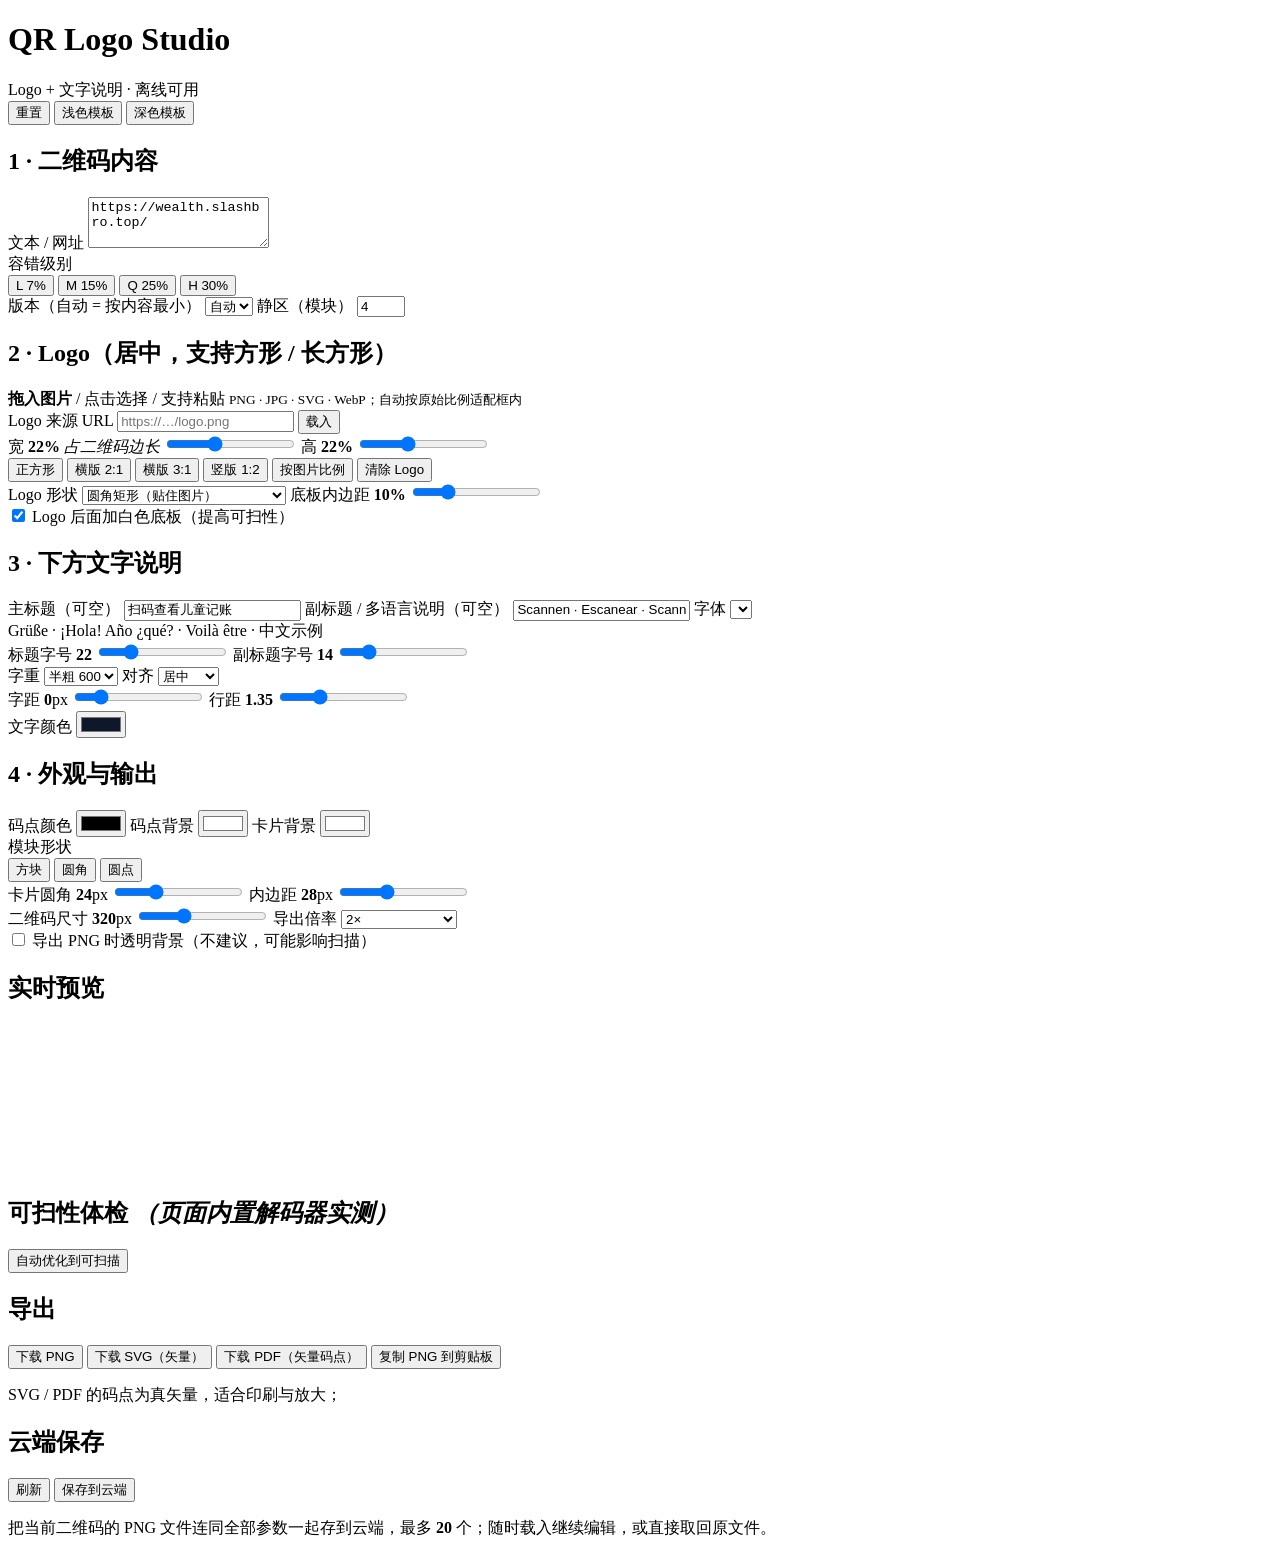
==== src/index.html @ e9919bd8 "QR Logo Studio: 带 Logo 与多语言文字说明的二维码生成器（含云端保存）" ====
<!DOCTYPE html>
<html lang="zh-CN">
<head>
<meta charset="utf-8">
<meta name="viewport" content="width=device-width, initial-scale=1">
<title>QR Logo Studio · 带 Logo 与文字说明的二维码生成器</title>
<style>/*__CSS__*/</style>
</head>
<body>
<header class="topbar">
  <div class="brand">
    <span class="dot"></span>
    <h1>QR Logo Studio</h1>
    <span class="tag">Logo + 文字说明 · 离线可用</span>
  </div>
  <div class="topbar-actions">
    <button id="btnReset" class="ghost">重置</button>
    <button id="btnPresetLight" class="ghost">浅色模板</button>
    <button id="btnPresetDark" class="ghost">深色模板</button>
  </div>
</header>

<main class="layout">
  <!-- ================= 左：控制面板 ================= -->
  <section class="panel">
    <div class="card">
      <h2>1 · 二维码内容</h2>
      <label class="field">
        <span class="label">文本 / 网址</span>
        <textarea id="content" rows="3" spellcheck="false" placeholder="https://example.com">https://wealth.slashbro.top/</textarea>
      </label>
      <div class="row">
        <label class="field grow">
          <span class="label">容错级别 <em id="eccHint"></em></span>
          <div class="segmented" id="eccSeg">
            <button data-v="L">L 7%</button>
            <button data-v="M">M 15%</button>
            <button data-v="Q">Q 25%</button>
            <button data-v="H" class="on">H 30%</button>
          </div>
        </label>
      </div>
      <div class="row">
        <label class="field grow">
          <span class="label">版本（自动 = 按内容最小）</span>
          <select id="version"><option value="0">自动</option></select>
        </label>
        <label class="field grow">
          <span class="label">静区（模块）</span>
          <input type="number" id="quiet" value="4" min="0" max="10" step="1">
        </label>
      </div>
    </div>

    <div class="card">
      <h2>2 · Logo（居中，支持方形 / 长方形）</h2>
      <div id="drop" class="drop">
        <input type="file" id="logoFile" accept="image/*" hidden>
        <div class="drop-inner">
          <span><b>拖入图片</b> / <span class="link" id="pickLogo">点击选择</span> / 支持粘贴</span>
          <small>PNG · JPG · SVG · WebP；自动按原始比例适配框内</small>
        </div>
        <img id="logoThumb" alt="" hidden>
      </div>
      <div class="row">
        <label class="field grow">
          <span class="label">Logo 来源 URL</span>
          <input type="url" id="logoUrl" placeholder="https://…/logo.png">
        </label>
        <button id="btnLoadUrl" class="ghost self-end">载入</button>
      </div>
      <div class="row">
        <label class="field grow">
          <span class="label">宽 <b id="lwVal">22%</b> <em>占二维码边长</em></span>
          <input type="range" id="logoW" min="0" max="60" step="1" value="22">
        </label>
        <label class="field grow">
          <span class="label">高 <b id="lhVal">22%</b></span>
          <input type="range" id="logoH" min="0" max="60" step="1" value="22">
        </label>
      </div>
      <div class="row wrap">
        <button class="chip" data-ratio="square">正方形</button>
        <button class="chip" data-ratio="wide">横版 2:1</button>
        <button class="chip" data-ratio="wide3">横版 3:1</button>
        <button class="chip" data-ratio="tall">竖版 1:2</button>
        <button class="chip" data-ratio="fit">按图片比例</button>
        <button class="chip" data-ratio="clear">清除 Logo</button>
      </div>
      <div class="row">
        <label class="field grow">
          <span class="label">Logo 形状 <em id="shapeHint"></em></span>
          <select id="logoShape">
            <option value="none">原始（不裁剪，保留图片比例）</option>
            <option value="round" selected>圆角矩形（贴住图片）</option>
            <option value="square">正方形（图片居中留白）</option>
            <option value="circle">圆形（居中裁切，头像式）</option>
          </select>
        </label>
        <label class="field grow">
          <span class="label">底板内边距 <b id="lpadVal">10%</b></span>
          <input type="range" id="logoPad" min="0" max="40" step="1" value="10">
        </label>
      </div>
      <label class="check"><input type="checkbox" id="logoPlate" checked> Logo 后面加白色底板（提高可扫性）</label>
    </div>

    <div class="card">
      <h2>3 · 下方文字说明</h2>
      <label class="field">
        <span class="label">主标题（可空）</span>
        <input type="text" id="title" value="扫码查看儿童记账">
      </label>
      <label class="field">
        <span class="label">副标题 / 多语言说明（可空）</span>
        <input type="text" id="subtitle" value="Scannen · Escanear · Scannen · スキャン">
      </label>
      <label class="field">
        <span class="label">字体</span>
        <select id="fontFamily"></select>
      </label>
      <div class="fontsample" id="fontSample">Grüße · ¡Hola! Año ¿qué? · Voilà être · 中文示例</div>
      <div class="row">
        <label class="field grow">
          <span class="label">标题字号 <b id="tsVal">22</b></span>
          <input type="range" id="titleSize" min="8" max="72" step="1" value="22">
        </label>
        <label class="field grow">
          <span class="label">副标题字号 <b id="ssVal">14</b></span>
          <input type="range" id="subSize" min="6" max="48" step="1" value="14">
        </label>
      </div>
      <div class="row">
        <label class="field grow">
          <span class="label">字重</span>
          <select id="weight">
            <option value="300">细体 300</option>
            <option value="400">常规 400</option>
            <option value="500">中等 500</option>
            <option value="600" selected>半粗 600</option>
            <option value="700">粗体 700</option>
            <option value="900">特粗 900</option>
          </select>
        </label>
        <label class="field grow">
          <span class="label">对齐</span>
          <select id="align">
            <option value="center" selected>居中</option>
            <option value="left">左对齐</option>
            <option value="right">右对齐</option>
          </select>
        </label>
      </div>
      <div class="row">
        <label class="field grow">
          <span class="label">字距 <b id="lsVal">0</b>px</span>
          <input type="range" id="letterSpacing" min="-2" max="10" step="0.5" value="0">
        </label>
        <label class="field grow">
          <span class="label">行距 <b id="lhXVal">1.35</b></span>
          <input type="range" id="lineHeight" min="1" max="2.2" step="0.05" value="1.35">
        </label>
      </div>
      <label class="field">
        <span class="label">文字颜色</span>
        <input type="color" id="textColor" value="#0f172a">
      </label>
    </div>

    <div class="card">
      <h2>4 · 外观与输出</h2>
      <div class="row">
        <label class="field grow">
          <span class="label">码点颜色</span>
          <input type="color" id="fgColor" value="#000000">
        </label>
        <label class="field grow">
          <span class="label">码点背景</span>
          <input type="color" id="bgColor" value="#ffffff">
        </label>
        <label class="field grow">
          <span class="label">卡片背景</span>
          <input type="color" id="cardColor" value="#ffffff">
        </label>
      </div>
      <label class="field">
        <span class="label">模块形状</span>
        <div class="segmented" id="dotSeg">
          <button data-v="square" class="on">方块</button>
          <button data-v="round">圆角</button>
          <button data-v="dots">圆点</button>
        </div>
      </label>
      <div class="row">
        <label class="field grow">
          <span class="label">卡片圆角 <b id="crVal">24</b>px</span>
          <input type="range" id="cardRadius" min="0" max="80" step="1" value="24">
        </label>
        <label class="field grow">
          <span class="label">内边距 <b id="cpVal">28</b>px</span>
          <input type="range" id="cardPad" min="0" max="80" step="1" value="28">
        </label>
      </div>
      <div class="row">
        <label class="field grow">
          <span class="label">二维码尺寸 <b id="qsVal">320</b>px</span>
          <input type="range" id="qrSize" min="160" max="640" step="8" value="320">
        </label>
        <label class="field grow">
          <span class="label">导出倍率</span>
          <select id="exportScale">
            <option value="1">1×（跟随尺寸）</option>
            <option value="2" selected>2×</option>
            <option value="3">3×</option>
            <option value="4">4×</option>
          </select>
        </label>
      </div>
      <label class="check"><input type="checkbox" id="transparentBg"> 导出 PNG 时透明背景（不建议，可能影响扫描）</label>
    </div>
  </section>

  <!-- ================= 右：预览与体检 ================= -->
  <section class="stage">
    <div class="card preview-card">
      <div class="preview-head">
        <h2>实时预览</h2>
        <div class="preview-meta" id="previewMeta"></div>
      </div>
      <div class="canvas-wrap"><canvas id="preview"></canvas></div>
    </div>

    <div class="card">
      <div class="preview-head">
        <h2>可扫性体检 <em>（页面内置解码器实测）</em></h2>
        <button id="btnAutoFix" class="primary sm">自动优化到可扫描</button>
      </div>
      <ul class="checks" id="checks"></ul>
      <p class="note" id="pdfNote" hidden></p>
    </div>

    <div class="card">
      <h2>导出</h2>
      <div class="row wrap">
        <button id="btnPng" class="primary">下载 PNG</button>
        <button id="btnSvg" class="primary">下载 SVG（矢量）</button>
        <button id="btnPdf" class="primary">下载 PDF（矢量码点）</button>
        <button id="btnCopy" class="ghost">复制 PNG 到剪贴板</button>
      </div>
      <p class="note">SVG / PDF 的码点为真矢量，适合印刷与放大；<span id="vectorNote"></span></p>
    </div>
  </section>
</main>

<section class="cloud-wrap">
  <div class="card cloud-card">
    <div class="preview-head">
      <h2>云端保存 <em id="cloudCount"></em></h2>
      <div class="cloud-head-actions">
        <button id="btnRefreshCloud" class="ghost sm">刷新</button>
        <button id="btnSaveCloud" class="primary sm">保存到云端</button>
      </div>
    </div>
    <p class="note">把当前二维码的 PNG 文件连同全部参数一起存到云端，最多 <b>20</b> 个；随时载入继续编辑，或直接取回原文件。</p>
    <p class="note cloud-status" id="cloudStatus" hidden></p>
    <div id="cloudList" class="cloud-list"></div>
  </div>
</section>
</main>

<div id="toast" class="toast" hidden></div>

<script>/*__LIB_QRCODE__*/</script>
<script>/*__LIB_JSQR__*/</script>
<script>/*__APP__*/</script>
</body>
</html>
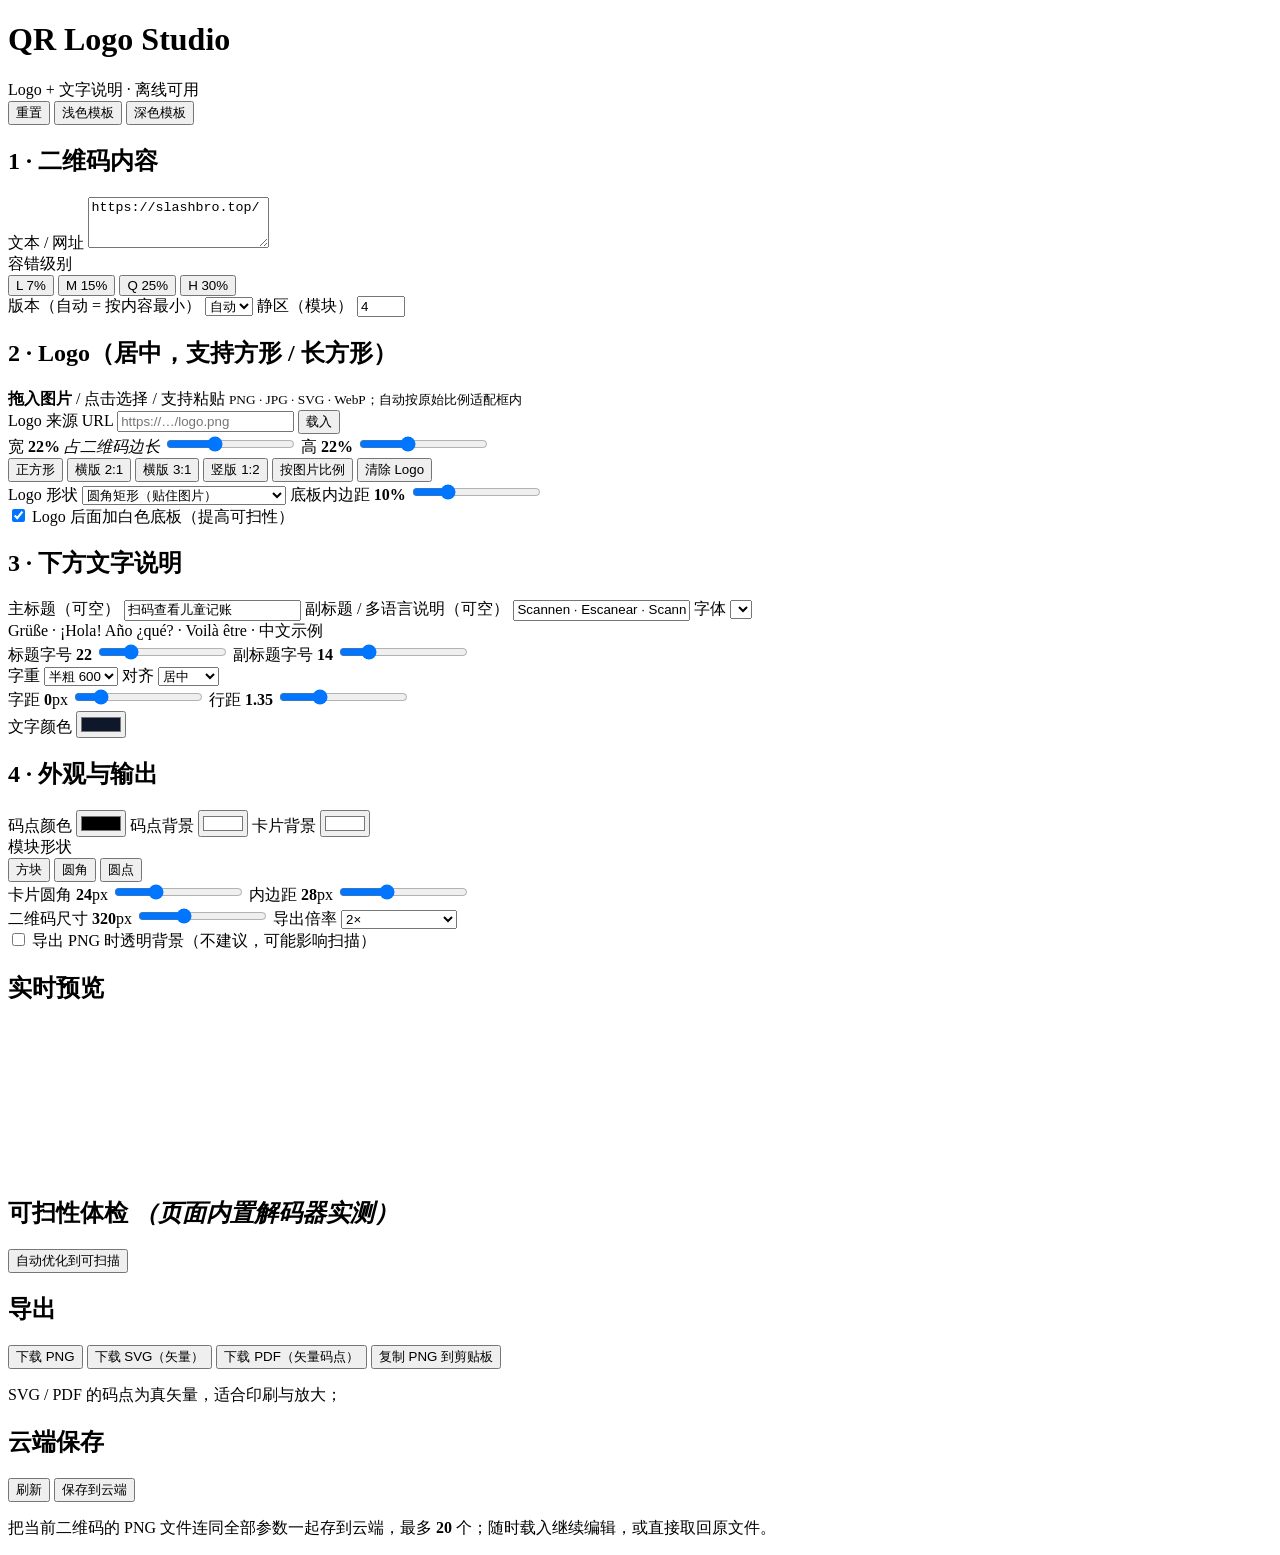
==== commit 7ea8c69b: "默认二维码内容改为 https://slashbro.top/" ====
--- a/src/index.html
+++ b/src/index.html
@@ -27,7 +27,7 @@
       <h2>1 · 二维码内容</h2>
       <label class="field">
         <span class="label">文本 / 网址</span>
-        <textarea id="content" rows="3" spellcheck="false" placeholder="https://example.com">https://wealth.slashbro.top/</textarea>
+        <textarea id="content" rows="3" spellcheck="false" placeholder="https://example.com">https://slashbro.top/</textarea>
       </label>
       <div class="row">
         <label class="field grow">
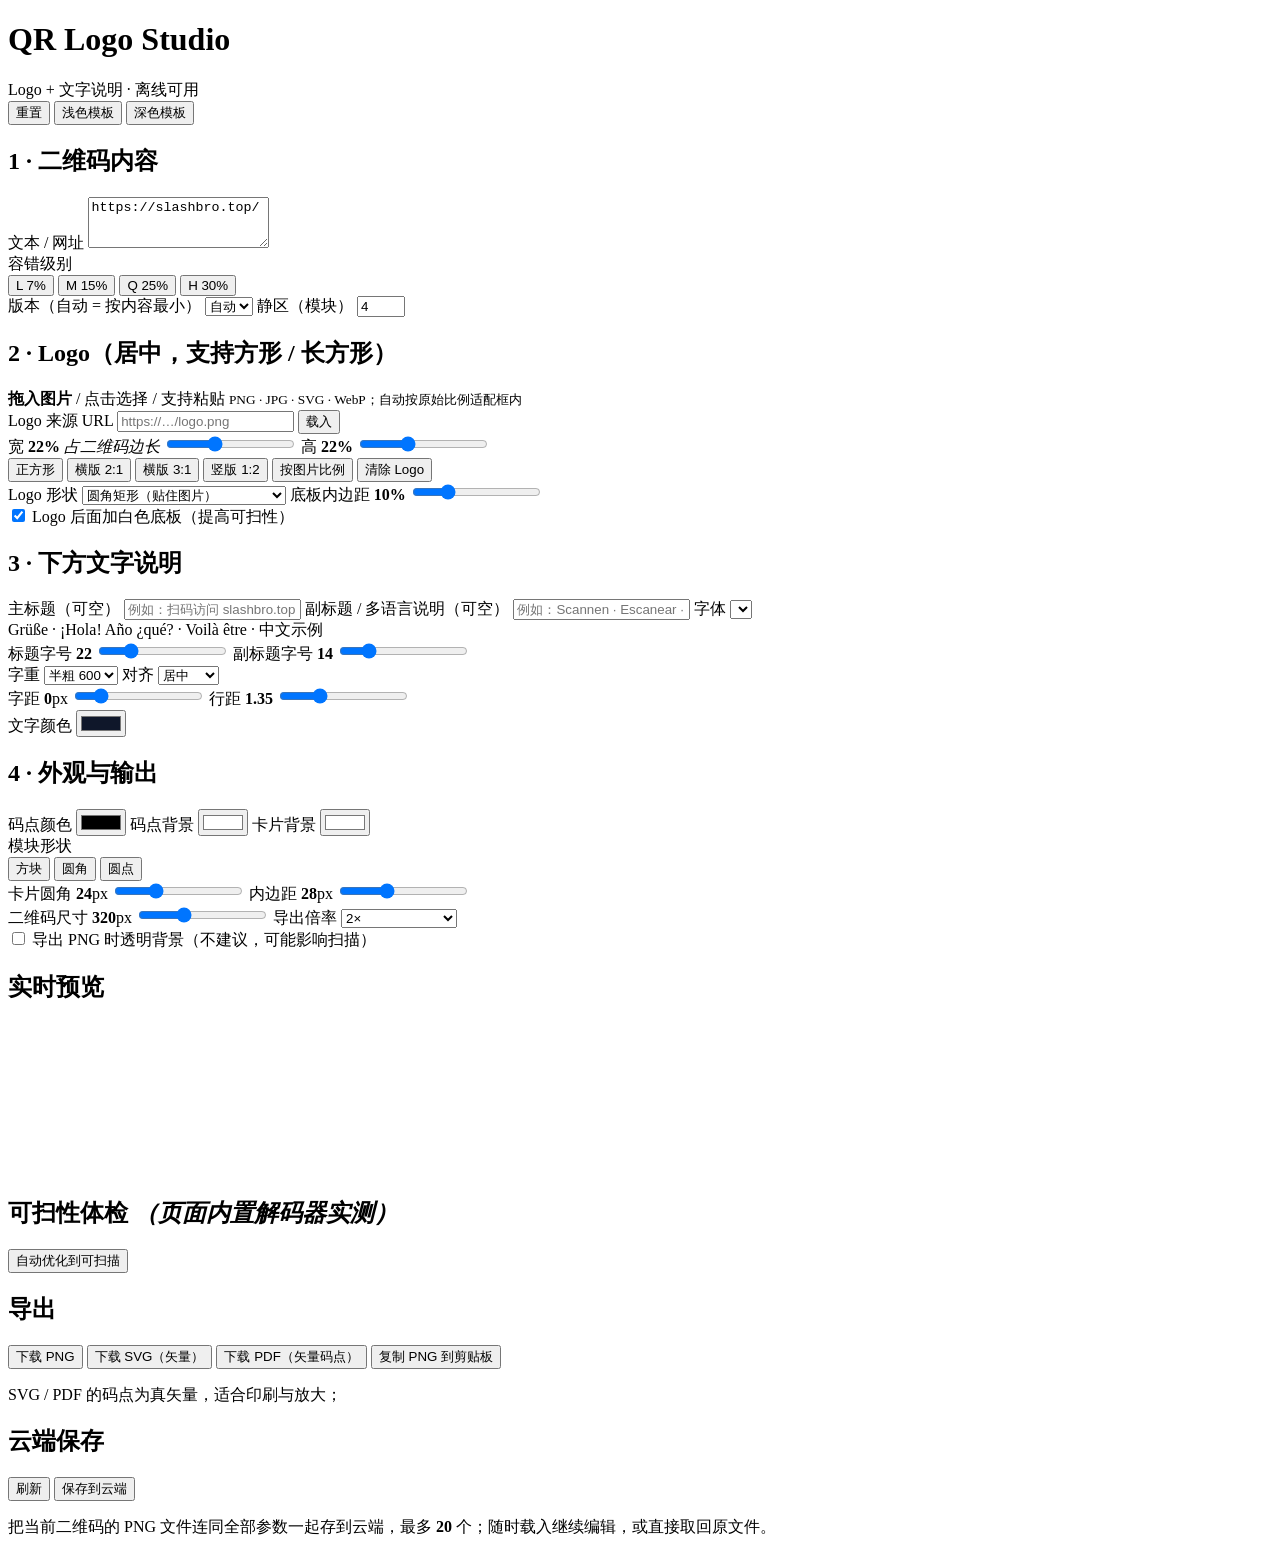
==== commit 130e2973: "默认文案留空（改由用户自填），并加上占位提示" ====
--- a/src/index.html
+++ b/src/index.html
@@ -109,11 +109,11 @@
       <h2>3 · 下方文字说明</h2>
       <label class="field">
         <span class="label">主标题（可空）</span>
-        <input type="text" id="title" value="扫码查看儿童记账">
+        <input type="text" id="title" value="" placeholder="例如：扫码访问 slashbro.top">
       </label>
       <label class="field">
         <span class="label">副标题 / 多语言说明（可空）</span>
-        <input type="text" id="subtitle" value="Scannen · Escanear · Scannen · スキャン">
+        <input type="text" id="subtitle" value="" placeholder="例如：Scannen · Escanear · Scan · 扫描">
       </label>
       <label class="field">
         <span class="label">字体</span>
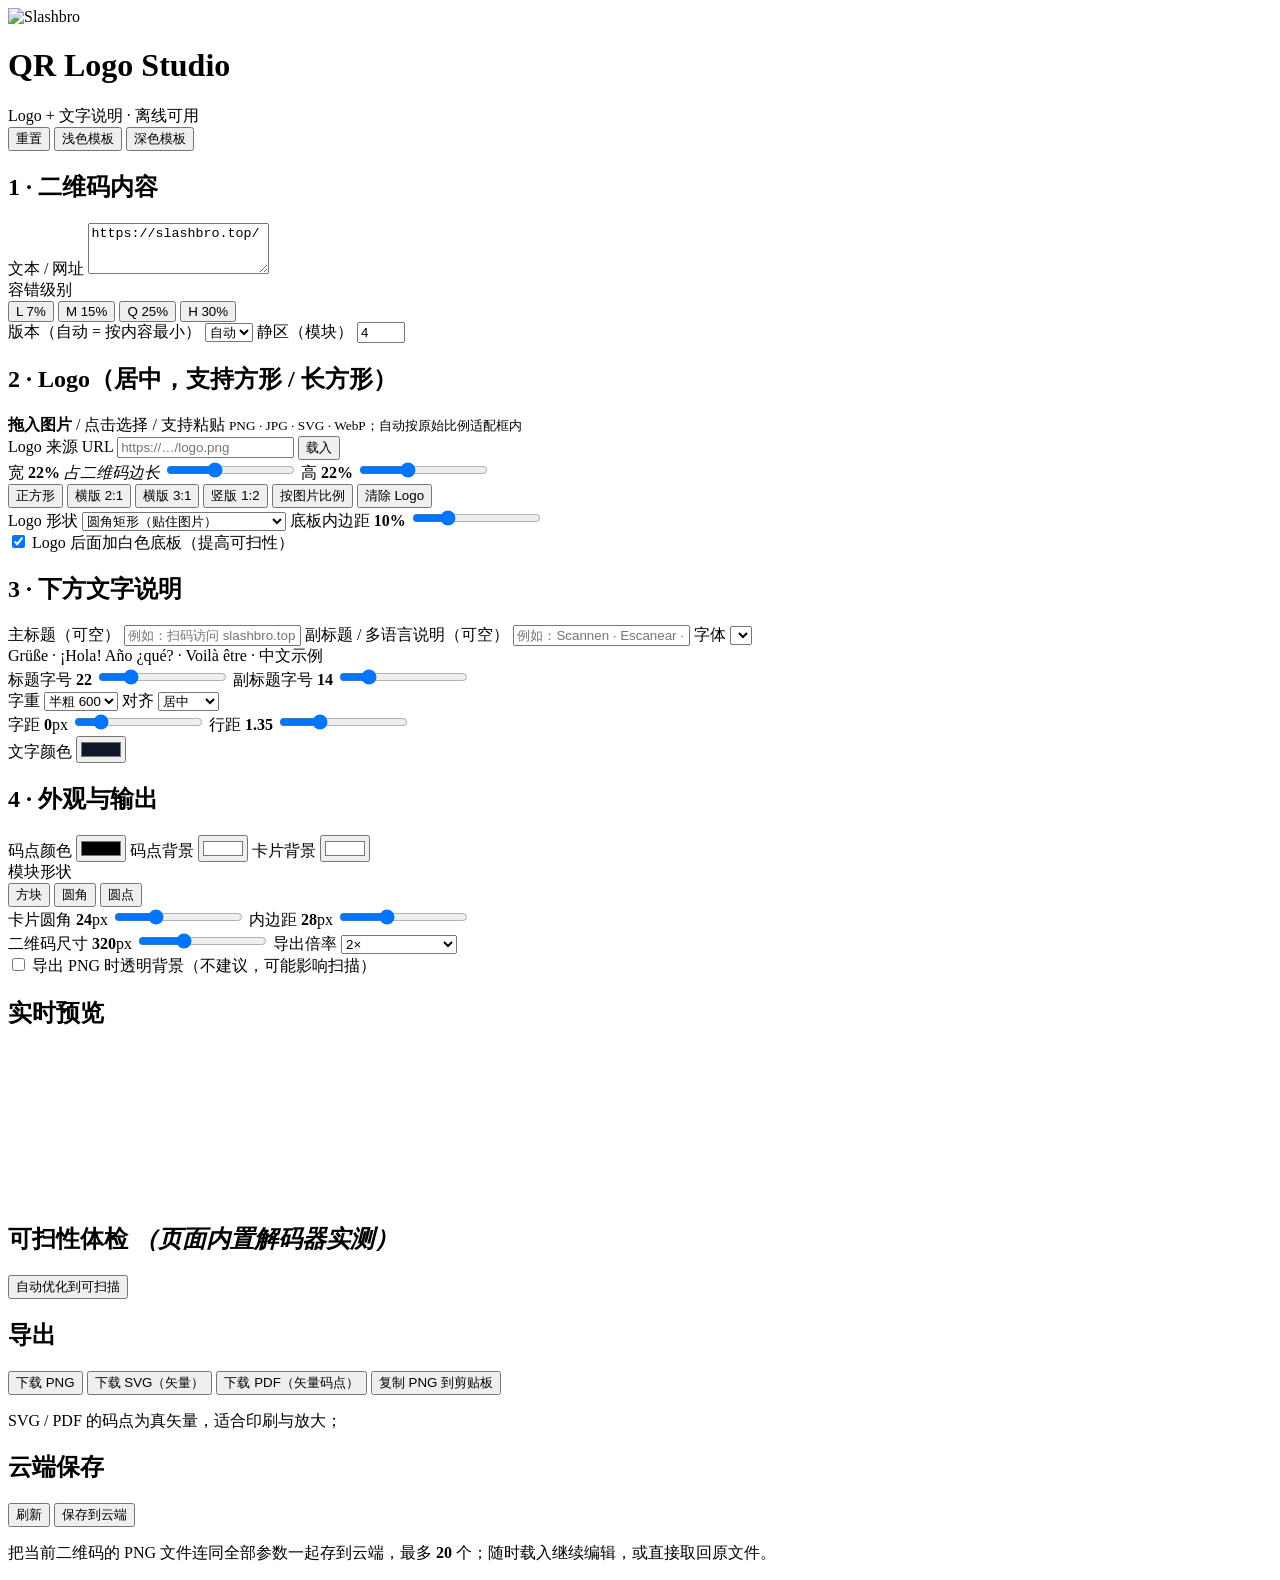
==== commit a008ab86: "顶栏加开发者图标与版本号 v1.0.0（构建时注入，单文件离线版也带品牌）" ====
--- a/src/index.html
+++ b/src/index.html
@@ -4,13 +4,15 @@
 <meta charset="utf-8">
 <meta name="viewport" content="width=device-width, initial-scale=1">
 <title>QR Logo Studio · 带 Logo 与文字说明的二维码生成器</title>
+<link rel="icon" type="image/png" href="/*__FAVICON__*/">
 <style>/*__CSS__*/</style>
 </head>
 <body>
 <header class="topbar">
   <div class="brand">
-    <span class="dot"></span>
+    <img class="brand-icon" src="/*__BRAND_ICON__*/" alt="Slashbro" width="26" height="26">
     <h1>QR Logo Studio</h1>
+    <span class="ver" id="appVersion" title="应用版本"></span>
     <span class="tag">Logo + 文字说明 · 离线可用</span>
   </div>
   <div class="topbar-actions">
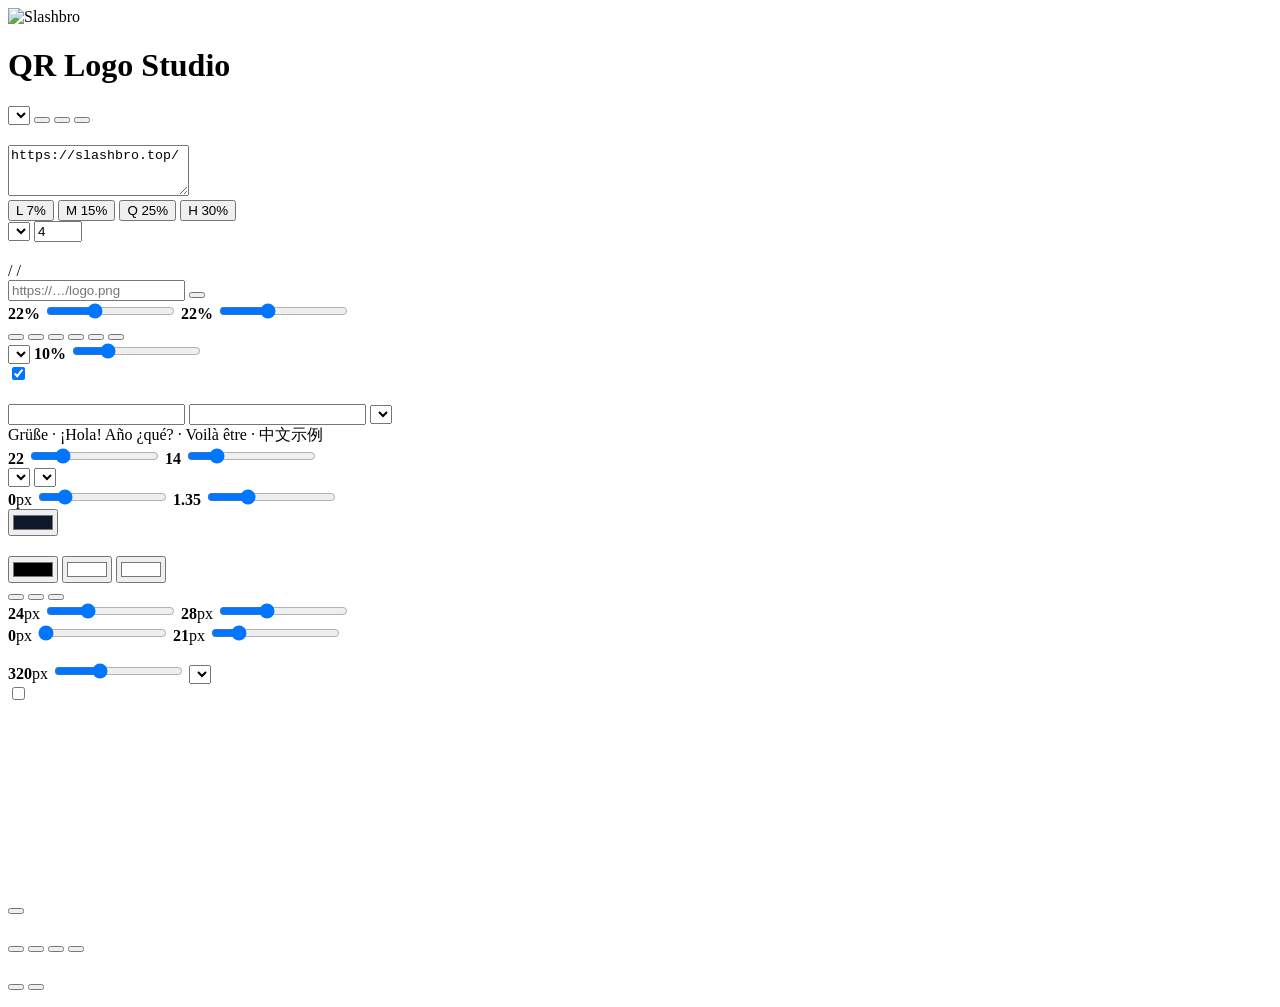
==== commit d9700baa: "界面三语（中/英/西）+ 两个新间距控件：图片四周留白、文字与图片间距" ====
--- a/src/index.html
+++ b/src/index.html
@@ -12,13 +12,14 @@
   <div class="brand">
     <img class="brand-icon" src="/*__BRAND_ICON__*/" alt="Slashbro" width="26" height="26">
     <h1>QR Logo Studio</h1>
-    <span class="ver" id="appVersion" title="应用版本"></span>
-    <span class="tag">Logo + 文字说明 · 离线可用</span>
+    <span class="ver" id="appVersion" data-i18n-title="verTitle"></span>
+    <span class="tag" data-i18n="tag"></span>
   </div>
   <div class="topbar-actions">
-    <button id="btnReset" class="ghost">重置</button>
-    <button id="btnPresetLight" class="ghost">浅色模板</button>
-    <button id="btnPresetDark" class="ghost">深色模板</button>
+    <select id="langSel" class="lang-sel" data-i18n-title="lang.title"></select>
+    <button id="btnReset" class="ghost" data-i18n="reset"></button>
+    <button id="btnPresetLight" class="ghost" data-i18n="presetLight"></button>
+    <button id="btnPresetDark" class="ghost" data-i18n="presetDark"></button>
   </div>
 </header>
 
@@ -26,14 +27,14 @@
   <!-- ================= 左：控制面板 ================= -->
   <section class="panel">
     <div class="card">
-      <h2>1 · 二维码内容</h2>
-      <label class="field">
-        <span class="label">文本 / 网址</span>
+      <h2 data-i18n="h.content"></h2>
+      <label class="field">
+        <span class="label" data-i18n="contentLabel"></span>
         <textarea id="content" rows="3" spellcheck="false" placeholder="https://example.com">https://slashbro.top/</textarea>
       </label>
       <div class="row">
         <label class="field grow">
-          <span class="label">容错级别 <em id="eccHint"></em></span>
+          <span class="label"><span data-i18n="ecc"></span> <em id="eccHint"></em></span>
           <div class="segmented" id="eccSeg">
             <button data-v="L">L 7%</button>
             <button data-v="M">M 15%</button>
@@ -44,181 +45,192 @@
       </div>
       <div class="row">
         <label class="field grow">
-          <span class="label">版本（自动 = 按内容最小）</span>
-          <select id="version"><option value="0">自动</option></select>
-        </label>
-        <label class="field grow">
-          <span class="label">静区（模块）</span>
+          <span class="label" data-i18n="version"></span>
+          <select id="version"></select>
+        </label>
+        <label class="field grow">
+          <span class="label" data-i18n="quiet"></span>
           <input type="number" id="quiet" value="4" min="0" max="10" step="1">
         </label>
       </div>
     </div>
 
     <div class="card">
-      <h2>2 · Logo（居中，支持方形 / 长方形）</h2>
+      <h2 data-i18n="h.logo"></h2>
       <div id="drop" class="drop">
         <input type="file" id="logoFile" accept="image/*" hidden>
         <div class="drop-inner">
-          <span><b>拖入图片</b> / <span class="link" id="pickLogo">点击选择</span> / 支持粘贴</span>
-          <small>PNG · JPG · SVG · WebP；自动按原始比例适配框内</small>
+          <span><b data-i18n="drop.drag"></b> / <span class="link" id="pickLogo" data-i18n="drop.pick"></span> / <span data-i18n="drop.paste"></span></span>
+          <small data-i18n="drop.formats"></small>
         </div>
         <img id="logoThumb" alt="" hidden>
       </div>
       <div class="row">
         <label class="field grow">
-          <span class="label">Logo 来源 URL</span>
+          <span class="label" data-i18n="logoUrl"></span>
           <input type="url" id="logoUrl" placeholder="https://…/logo.png">
         </label>
-        <button id="btnLoadUrl" class="ghost self-end">载入</button>
-      </div>
-      <div class="row">
-        <label class="field grow">
-          <span class="label">宽 <b id="lwVal">22%</b> <em>占二维码边长</em></span>
+        <button id="btnLoadUrl" class="ghost self-end" data-i18n="btnLoad"></button>
+      </div>
+      <div class="row">
+        <label class="field grow">
+          <span class="label"><span data-i18n="logoW"></span> <b id="lwVal">22%</b> <em data-i18n="logoWUnit"></em></span>
           <input type="range" id="logoW" min="0" max="60" step="1" value="22">
         </label>
         <label class="field grow">
-          <span class="label">高 <b id="lhVal">22%</b></span>
+          <span class="label"><span data-i18n="logoH"></span> <b id="lhVal">22%</b></span>
           <input type="range" id="logoH" min="0" max="60" step="1" value="22">
         </label>
       </div>
       <div class="row wrap">
-        <button class="chip" data-ratio="square">正方形</button>
-        <button class="chip" data-ratio="wide">横版 2:1</button>
-        <button class="chip" data-ratio="wide3">横版 3:1</button>
-        <button class="chip" data-ratio="tall">竖版 1:2</button>
-        <button class="chip" data-ratio="fit">按图片比例</button>
-        <button class="chip" data-ratio="clear">清除 Logo</button>
-      </div>
-      <div class="row">
-        <label class="field grow">
-          <span class="label">Logo 形状 <em id="shapeHint"></em></span>
+        <button class="chip" data-ratio="square" data-i18n="chip.square"></button>
+        <button class="chip" data-ratio="wide" data-i18n="chip.wide"></button>
+        <button class="chip" data-ratio="wide3" data-i18n="chip.wide3"></button>
+        <button class="chip" data-ratio="tall" data-i18n="chip.tall"></button>
+        <button class="chip" data-ratio="fit" data-i18n="chip.fit"></button>
+        <button class="chip" data-ratio="clear" data-i18n="chip.clear"></button>
+      </div>
+      <div class="row">
+        <label class="field grow">
+          <span class="label"><span data-i18n="logoShape"></span> <em id="shapeHint"></em></span>
           <select id="logoShape">
-            <option value="none">原始（不裁剪，保留图片比例）</option>
-            <option value="round" selected>圆角矩形（贴住图片）</option>
-            <option value="square">正方形（图片居中留白）</option>
-            <option value="circle">圆形（居中裁切，头像式）</option>
-          </select>
-        </label>
-        <label class="field grow">
-          <span class="label">底板内边距 <b id="lpadVal">10%</b></span>
+            <option value="none" data-i18n="shape.none"></option>
+            <option value="round" selected data-i18n="shape.round"></option>
+            <option value="square" data-i18n="shape.square"></option>
+            <option value="circle" data-i18n="shape.circle"></option>
+          </select>
+        </label>
+        <label class="field grow">
+          <span class="label"><span data-i18n="platePad"></span> <b id="lpadVal">10%</b></span>
           <input type="range" id="logoPad" min="0" max="40" step="1" value="10">
         </label>
       </div>
-      <label class="check"><input type="checkbox" id="logoPlate" checked> Logo 后面加白色底板（提高可扫性）</label>
-    </div>
-
-    <div class="card">
-      <h2>3 · 下方文字说明</h2>
-      <label class="field">
-        <span class="label">主标题（可空）</span>
-        <input type="text" id="title" value="" placeholder="例如：扫码访问 slashbro.top">
-      </label>
-      <label class="field">
-        <span class="label">副标题 / 多语言说明（可空）</span>
-        <input type="text" id="subtitle" value="" placeholder="例如：Scannen · Escanear · Scan · 扫描">
-      </label>
-      <label class="field">
-        <span class="label">字体</span>
+      <label class="check"><input type="checkbox" id="logoPlate" checked> <span data-i18n="plate"></span></label>
+    </div>
+
+    <div class="card">
+      <h2 data-i18n="h.text"></h2>
+      <label class="field">
+        <span class="label" data-i18n="titleField"></span>
+        <input type="text" id="title" value="" data-i18n-ph="titlePh">
+      </label>
+      <label class="field">
+        <span class="label" data-i18n="subField"></span>
+        <input type="text" id="subtitle" value="" data-i18n-ph="subPh">
+      </label>
+      <label class="field">
+        <span class="label" data-i18n="font"></span>
         <select id="fontFamily"></select>
       </label>
       <div class="fontsample" id="fontSample">Grüße · ¡Hola! Año ¿qué? · Voilà être · 中文示例</div>
       <div class="row">
         <label class="field grow">
-          <span class="label">标题字号 <b id="tsVal">22</b></span>
+          <span class="label"><span data-i18n="titleSize"></span> <b id="tsVal">22</b></span>
           <input type="range" id="titleSize" min="8" max="72" step="1" value="22">
         </label>
         <label class="field grow">
-          <span class="label">副标题字号 <b id="ssVal">14</b></span>
+          <span class="label"><span data-i18n="subSize"></span> <b id="ssVal">14</b></span>
           <input type="range" id="subSize" min="6" max="48" step="1" value="14">
         </label>
       </div>
       <div class="row">
         <label class="field grow">
-          <span class="label">字重</span>
+          <span class="label" data-i18n="weight"></span>
           <select id="weight">
-            <option value="300">细体 300</option>
-            <option value="400">常规 400</option>
-            <option value="500">中等 500</option>
-            <option value="600" selected>半粗 600</option>
-            <option value="700">粗体 700</option>
-            <option value="900">特粗 900</option>
-          </select>
-        </label>
-        <label class="field grow">
-          <span class="label">对齐</span>
+            <option value="300" data-i18n="w.300"></option>
+            <option value="400" data-i18n="w.400"></option>
+            <option value="500" data-i18n="w.500"></option>
+            <option value="600" selected data-i18n="w.600"></option>
+            <option value="700" data-i18n="w.700"></option>
+            <option value="900" data-i18n="w.900"></option>
+          </select>
+        </label>
+        <label class="field grow">
+          <span class="label" data-i18n="align"></span>
           <select id="align">
-            <option value="center" selected>居中</option>
-            <option value="left">左对齐</option>
-            <option value="right">右对齐</option>
-          </select>
-        </label>
-      </div>
-      <div class="row">
-        <label class="field grow">
-          <span class="label">字距 <b id="lsVal">0</b>px</span>
+            <option value="center" selected data-i18n="align.center"></option>
+            <option value="left" data-i18n="align.left"></option>
+            <option value="right" data-i18n="align.right"></option>
+          </select>
+        </label>
+      </div>
+      <div class="row">
+        <label class="field grow">
+          <span class="label"><span data-i18n="letterSpacing"></span> <b id="lsVal">0</b>px</span>
           <input type="range" id="letterSpacing" min="-2" max="10" step="0.5" value="0">
         </label>
         <label class="field grow">
-          <span class="label">行距 <b id="lhXVal">1.35</b></span>
+          <span class="label"><span data-i18n="lineHeight"></span> <b id="lhXVal">1.35</b></span>
           <input type="range" id="lineHeight" min="1" max="2.2" step="0.05" value="1.35">
         </label>
       </div>
       <label class="field">
-        <span class="label">文字颜色</span>
+        <span class="label" data-i18n="textColor"></span>
         <input type="color" id="textColor" value="#0f172a">
       </label>
     </div>
 
     <div class="card">
-      <h2>4 · 外观与输出</h2>
-      <div class="row">
-        <label class="field grow">
-          <span class="label">码点颜色</span>
+      <h2 data-i18n="h.appearance"></h2>
+      <div class="row">
+        <label class="field grow">
+          <span class="label" data-i18n="fgColor"></span>
           <input type="color" id="fgColor" value="#000000">
         </label>
         <label class="field grow">
-          <span class="label">码点背景</span>
+          <span class="label" data-i18n="bgColor"></span>
           <input type="color" id="bgColor" value="#ffffff">
         </label>
         <label class="field grow">
-          <span class="label">卡片背景</span>
+          <span class="label" data-i18n="cardColor"></span>
           <input type="color" id="cardColor" value="#ffffff">
         </label>
       </div>
       <label class="field">
-        <span class="label">模块形状</span>
+        <span class="label" data-i18n="moduleShape"></span>
         <div class="segmented" id="dotSeg">
-          <button data-v="square" class="on">方块</button>
-          <button data-v="round">圆角</button>
-          <button data-v="dots">圆点</button>
+          <button data-v="square" class="on" data-i18n="dot.square"></button>
+          <button data-v="round" data-i18n="dot.round"></button>
+          <button data-v="dots" data-i18n="dot.dots"></button>
         </div>
       </label>
       <div class="row">
         <label class="field grow">
-          <span class="label">卡片圆角 <b id="crVal">24</b>px</span>
+          <span class="label"><span data-i18n="cardRadius"></span> <b id="crVal">24</b>px</span>
           <input type="range" id="cardRadius" min="0" max="80" step="1" value="24">
         </label>
         <label class="field grow">
-          <span class="label">内边距 <b id="cpVal">28</b>px</span>
+          <span class="label"><span data-i18n="cardPad"></span> <b id="cpVal">28</b>px</span>
           <input type="range" id="cardPad" min="0" max="80" step="1" value="28">
         </label>
       </div>
       <div class="row">
         <label class="field grow">
-          <span class="label">二维码尺寸 <b id="qsVal">320</b>px</span>
+          <span class="label"><span data-i18n="imagePad"></span> <b id="ipVal">0</b>px</span>
+          <input type="range" id="imagePad" min="0" max="80" step="1" value="0">
+        </label>
+        <label class="field grow">
+          <span class="label"><span data-i18n="textGap"></span> <b id="tgVal">21</b>px</span>
+          <input type="range" id="textGap" min="0" max="120" step="1" value="21">
+        </label>
+      </div>
+      <p class="note spacing-note" data-i18n="spacingNote"></p>
+      <div class="row">
+        <label class="field grow">
+          <span class="label"><span data-i18n="qrSize"></span> <b id="qsVal">320</b>px</span>
           <input type="range" id="qrSize" min="160" max="640" step="8" value="320">
         </label>
         <label class="field grow">
-          <span class="label">导出倍率</span>
+          <span class="label" data-i18n="exportScale"></span>
           <select id="exportScale">
-            <option value="1">1×（跟随尺寸）</option>
-            <option value="2" selected>2×</option>
-            <option value="3">3×</option>
-            <option value="4">4×</option>
-          </select>
-        </label>
-      </div>
-      <label class="check"><input type="checkbox" id="transparentBg"> 导出 PNG 时透明背景（不建议，可能影响扫描）</label>
+            <option value="1" data-i18n="scale.1"></option>
+            <option value="2" selected data-i18n="scale.2"></option>
+            <option value="3" data-i18n="scale.3"></option>
+            <option value="4" data-i18n="scale.4"></option>
+          </select>
+        </label>
+      </div>
+      <label class="check"><input type="checkbox" id="transparentBg"> <span data-i18n="transparentBg"></span></label>
     </div>
   </section>
 
@@ -226,7 +238,7 @@
   <section class="stage">
     <div class="card preview-card">
       <div class="preview-head">
-        <h2>实时预览</h2>
+        <h2 data-i18n="h.preview"></h2>
         <div class="preview-meta" id="previewMeta"></div>
       </div>
       <div class="canvas-wrap"><canvas id="preview"></canvas></div>
@@ -234,22 +246,22 @@
 
     <div class="card">
       <div class="preview-head">
-        <h2>可扫性体检 <em>（页面内置解码器实测）</em></h2>
-        <button id="btnAutoFix" class="primary sm">自动优化到可扫描</button>
+        <h2><span data-i18n="h.check"></span> <em data-i18n="checkNote"></em></h2>
+        <button id="btnAutoFix" class="primary sm" data-i18n="autoFix"></button>
       </div>
       <ul class="checks" id="checks"></ul>
       <p class="note" id="pdfNote" hidden></p>
     </div>
 
     <div class="card">
-      <h2>导出</h2>
+      <h2 data-i18n="h.export"></h2>
       <div class="row wrap">
-        <button id="btnPng" class="primary">下载 PNG</button>
-        <button id="btnSvg" class="primary">下载 SVG（矢量）</button>
-        <button id="btnPdf" class="primary">下载 PDF（矢量码点）</button>
-        <button id="btnCopy" class="ghost">复制 PNG 到剪贴板</button>
-      </div>
-      <p class="note">SVG / PDF 的码点为真矢量，适合印刷与放大；<span id="vectorNote"></span></p>
+        <button id="btnPng" class="primary" data-i18n="btnPng"></button>
+        <button id="btnSvg" class="primary" data-i18n="btnSvg"></button>
+        <button id="btnPdf" class="primary" data-i18n="btnPdf"></button>
+        <button id="btnCopy" class="ghost" data-i18n="btnCopy"></button>
+      </div>
+      <p class="note"><span data-i18n="exportNote"></span><span id="vectorNote"></span></p>
     </div>
   </section>
 </main>
@@ -257,18 +269,17 @@
 <section class="cloud-wrap">
   <div class="card cloud-card">
     <div class="preview-head">
-      <h2>云端保存 <em id="cloudCount"></em></h2>
+      <h2><span data-i18n="h.cloud"></span> <em id="cloudCount"></em></h2>
       <div class="cloud-head-actions">
-        <button id="btnRefreshCloud" class="ghost sm">刷新</button>
-        <button id="btnSaveCloud" class="primary sm">保存到云端</button>
-      </div>
-    </div>
-    <p class="note">把当前二维码的 PNG 文件连同全部参数一起存到云端，最多 <b>20</b> 个；随时载入继续编辑，或直接取回原文件。</p>
+        <button id="btnRefreshCloud" class="ghost sm" data-i18n="refresh"></button>
+        <button id="btnSaveCloud" class="primary sm" data-i18n="saveCloud"></button>
+      </div>
+    </div>
+    <p class="note" id="cloudNote"></p>
     <p class="note cloud-status" id="cloudStatus" hidden></p>
     <div id="cloudList" class="cloud-list"></div>
   </div>
 </section>
-</main>
 
 <div id="toast" class="toast" hidden></div>
 
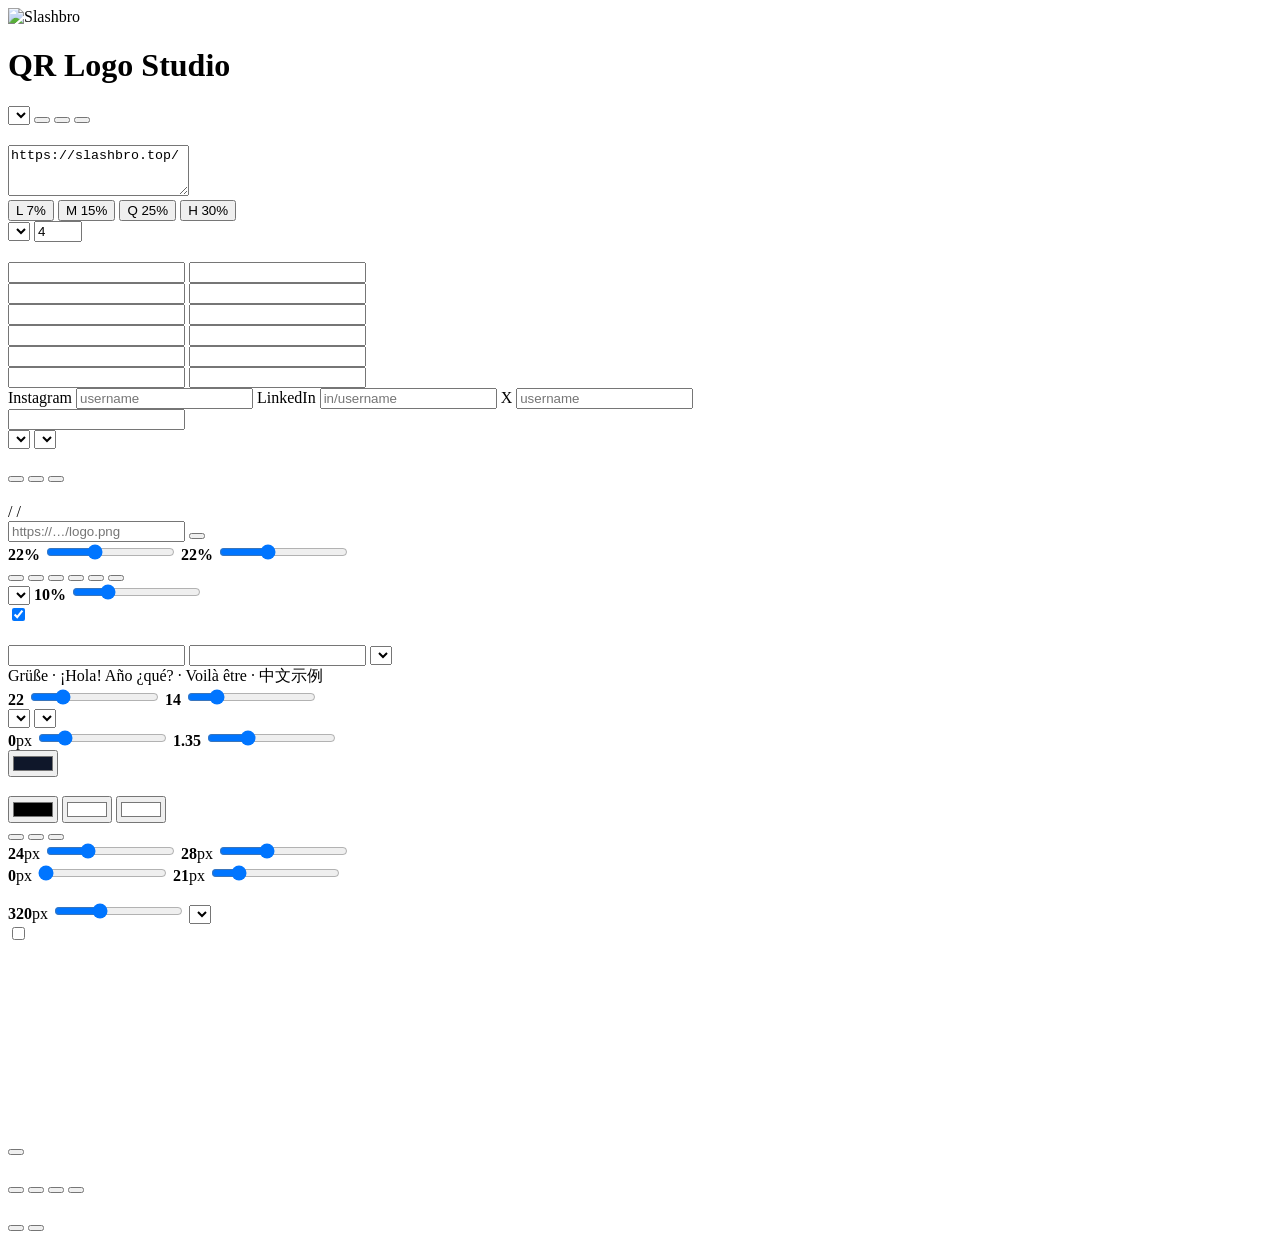
==== commit e7afca1c: "P0：名片生成器（vCard 3.0/4.0 + MECARD + .vcf 下载），按模块数自动定二维码尺寸" ====
--- a/src/index.html
+++ b/src/index.html
@@ -55,6 +55,114 @@
       </div>
     </div>
 
+    <div class="card vcard-card">
+      <h2 data-i18n="h.vcard"></h2>
+      <div class="row">
+        <label class="field grow">
+          <span class="label" data-i18n="vc.last"></span>
+          <input type="text" id="vcLast" data-i18n-ph="vc.lastPh">
+        </label>
+        <label class="field grow">
+          <span class="label" data-i18n="vc.first"></span>
+          <input type="text" id="vcFirst" data-i18n-ph="vc.firstPh">
+        </label>
+      </div>
+      <div class="row">
+        <label class="field grow">
+          <span class="label" data-i18n="vc.org"></span>
+          <input type="text" id="vcOrg" data-i18n-ph="vc.orgPh">
+        </label>
+        <label class="field grow">
+          <span class="label" data-i18n="vc.title"></span>
+          <input type="text" id="vcTitle" data-i18n-ph="vc.titlePh">
+        </label>
+      </div>
+      <div class="row">
+        <label class="field grow">
+          <span class="label" data-i18n="vc.phone"></span>
+          <input type="text" id="vcPhone" data-i18n-ph="vc.phonePh">
+        </label>
+        <label class="field grow">
+          <span class="label" data-i18n="vc.email"></span>
+          <input type="text" id="vcEmail" data-i18n-ph="vc.emailPh">
+        </label>
+      </div>
+      <div class="row">
+        <label class="field grow">
+          <span class="label" data-i18n="vc.url"></span>
+          <input type="text" id="vcUrl" data-i18n-ph="vc.urlPh">
+        </label>
+        <label class="field grow">
+          <span class="label" data-i18n="vc.wechat"></span>
+          <input type="text" id="vcWechat" data-i18n-ph="vc.wechatPh">
+        </label>
+      </div>
+      <div class="row">
+        <label class="field grow">
+          <span class="label" data-i18n="vc.addr"></span>
+          <input type="text" id="vcAddr">
+        </label>
+        <label class="field grow">
+          <span class="label" data-i18n="vc.city"></span>
+          <input type="text" id="vcCity">
+        </label>
+      </div>
+      <div class="row">
+        <label class="field grow">
+          <span class="label" data-i18n="vc.region"></span>
+          <input type="text" id="vcRegion">
+        </label>
+        <label class="field grow">
+          <span class="label" data-i18n="vc.country"></span>
+          <input type="text" id="vcCountry">
+        </label>
+      </div>
+      <div class="row">
+        <label class="field grow">
+          <span class="label">Instagram</span>
+          <input type="text" id="vcInstagram" placeholder="username">
+        </label>
+        <label class="field grow">
+          <span class="label">LinkedIn</span>
+          <input type="text" id="vcLinkedin" placeholder="in/username">
+        </label>
+        <label class="field grow">
+          <span class="label">X</span>
+          <input type="text" id="vcX" placeholder="username">
+        </label>
+      </div>
+      <div class="row">
+        <label class="field grow">
+          <span class="label" data-i18n="vc.note"></span>
+          <input type="text" id="vcNote">
+        </label>
+      </div>
+      <div class="row">
+        <label class="field grow">
+          <span class="label" data-i18n="vc.version"></span>
+          <select id="vcVersion">
+            <option value="3.0" data-i18n="vc.ver30"></option>
+            <option value="4.0" data-i18n="vc.ver40"></option>
+            <option value="mecard" data-i18n="vc.verMecard"></option>
+          </select>
+        </label>
+        <label class="field grow">
+          <span class="label" data-i18n="vc.socialMode"></span>
+          <select id="vcSocialMode">
+            <option value="url" data-i18n="vc.modeUrl"></option>
+            <option value="profile" data-i18n="vc.modeProfile"></option>
+          </select>
+        </label>
+      </div>
+      <p class="note" data-i18n-html="vc.hint"></p>
+      <div class="row wrap">
+        <button id="btnVcApply" class="primary" data-i18n="vc.apply"></button>
+        <button id="btnVcFile" class="ghost" data-i18n="vc.download"></button>
+        <button id="btnVcClear" class="ghost" data-i18n="vc.clear"></button>
+      </div>
+      <p class="note" id="vcInfo"></p>
+    </div>
+
     <div class="card">
       <h2 data-i18n="h.logo"></h2>
       <div id="drop" class="drop">
@@ -214,7 +322,7 @@
           <input type="range" id="textGap" min="0" max="120" step="1" value="21">
         </label>
       </div>
-      <p class="note spacing-note" data-i18n="spacingNote"></p>
+      <p class="note spacing-note" data-i18n-html="spacingNote"></p>
       <div class="row">
         <label class="field grow">
           <span class="label"><span data-i18n="qrSize"></span> <b id="qsVal">320</b>px</span>
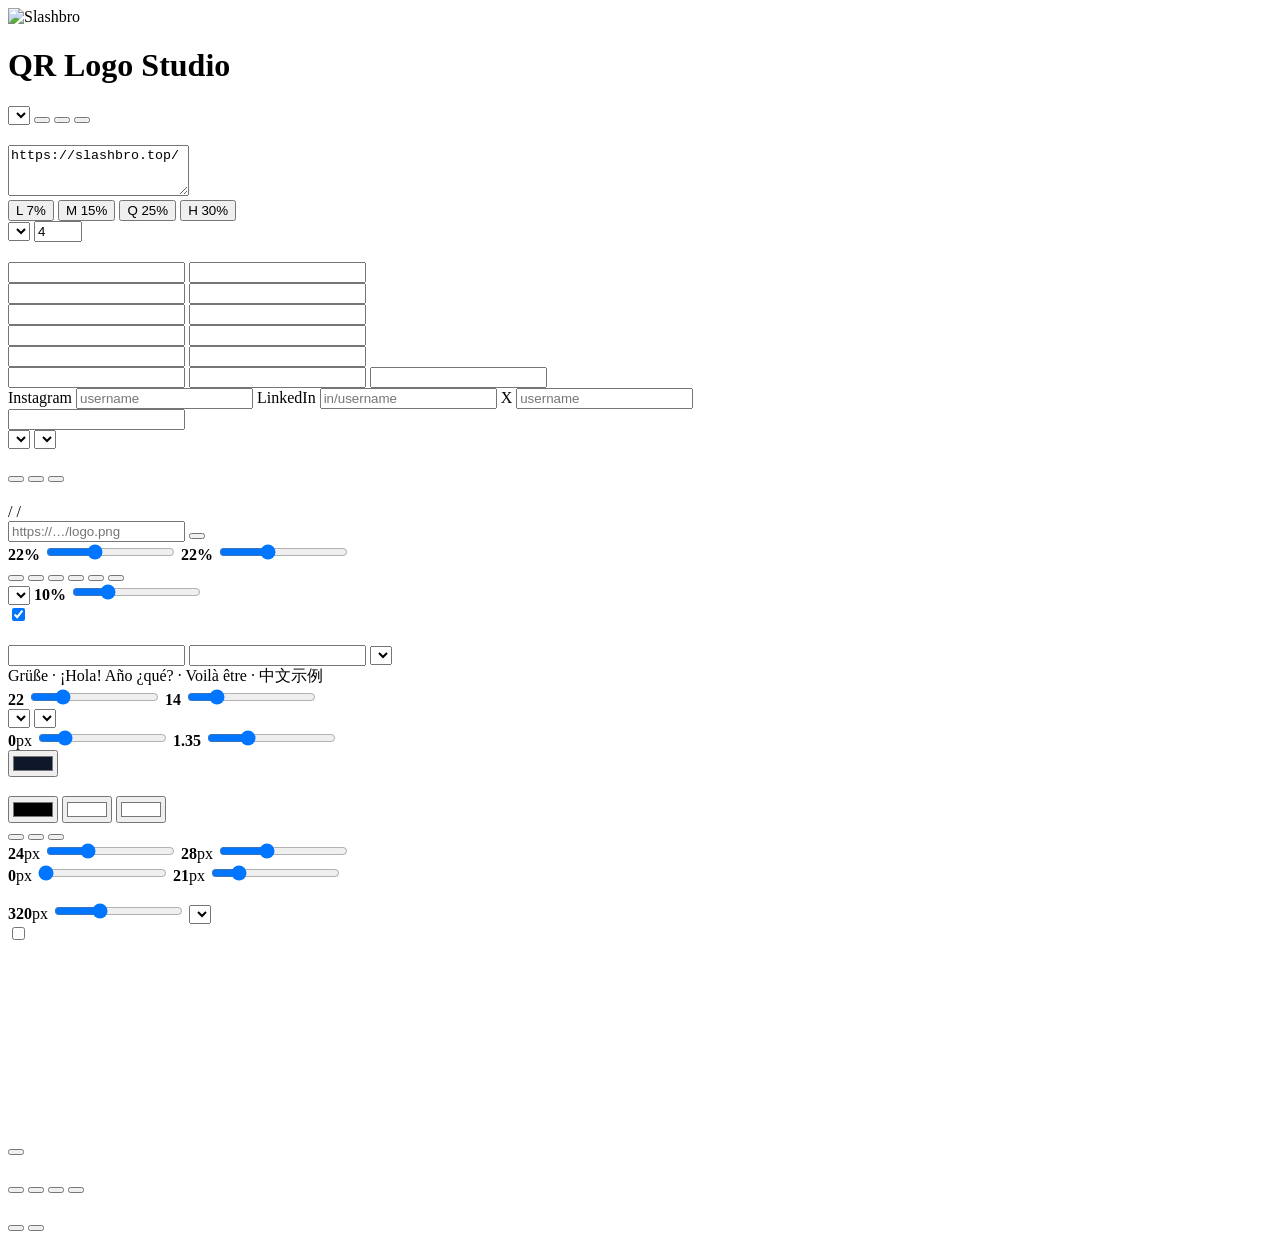
==== commit 73ab3d00: "名片补邮编字段；姓名按中英文习惯自动排序；修 ADR 多一个分号导致地址整体错位" ====
--- a/src/index.html
+++ b/src/index.html
@@ -110,7 +110,11 @@
       <div class="row">
         <label class="field grow">
           <span class="label" data-i18n="vc.region"></span>
-          <input type="text" id="vcRegion">
+          <input type="text" id="vcRegion" data-i18n-ph="vc.regionPh">
+        </label>
+        <label class="field grow">
+          <span class="label" data-i18n="vc.postal"></span>
+          <input type="text" id="vcPostal" data-i18n-ph="vc.postalPh" autocomplete="postal-code">
         </label>
         <label class="field grow">
           <span class="label" data-i18n="vc.country"></span>
